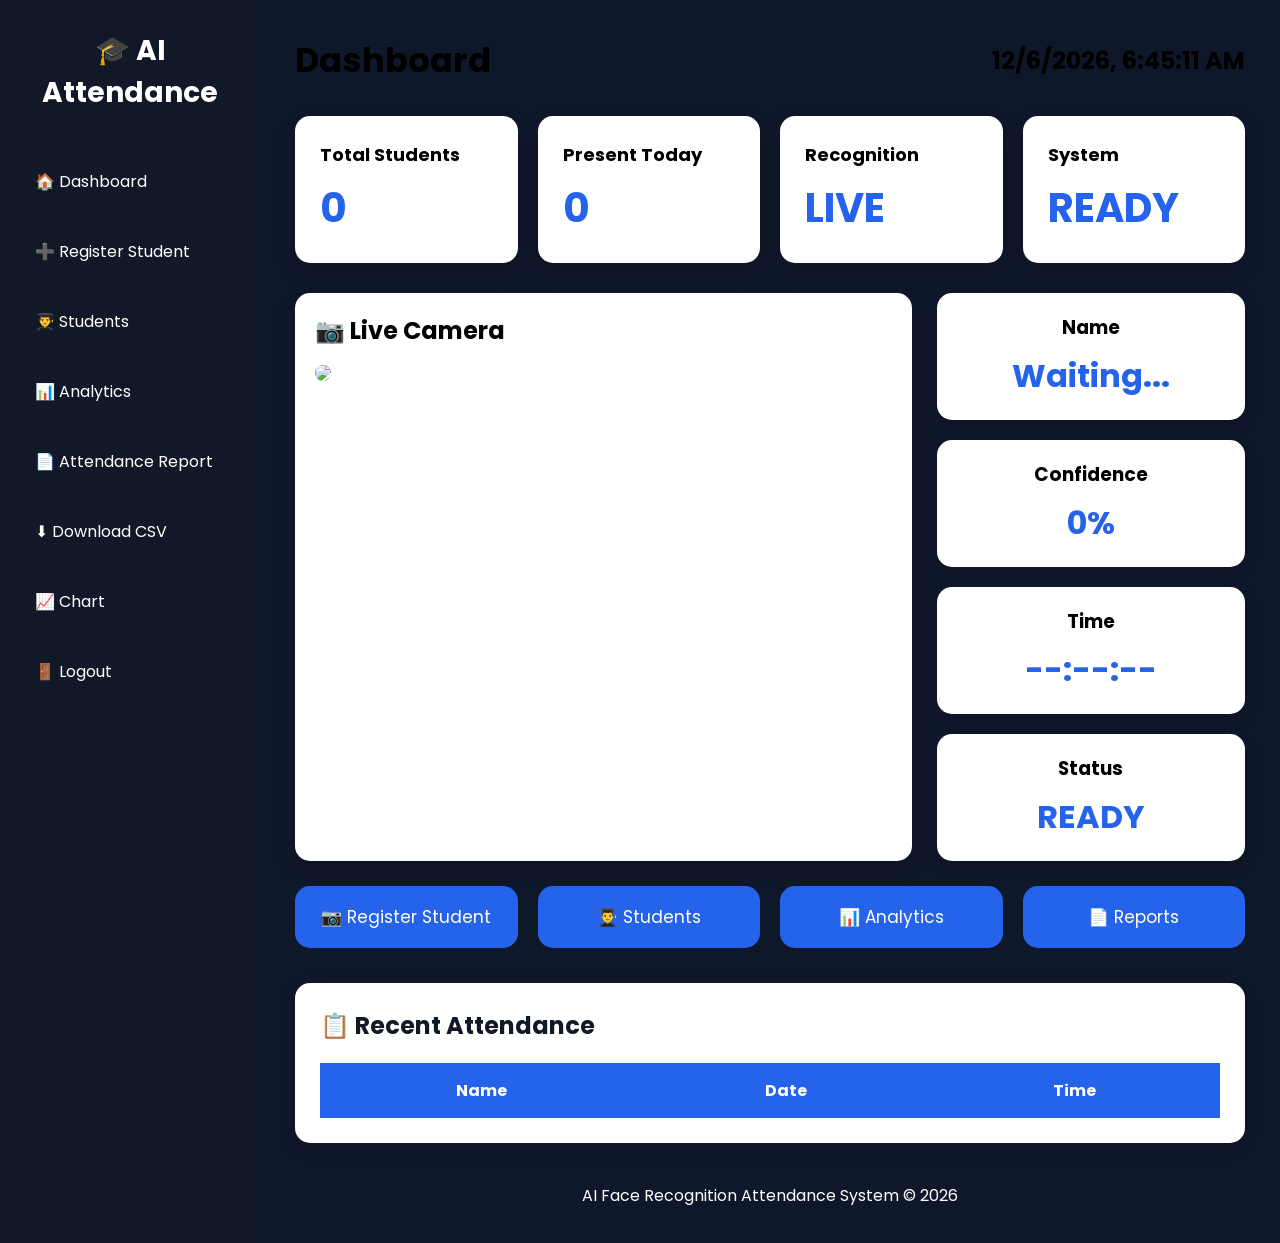
==== templates/index.html @ b84f37ec "Initial release of AI Attendance System" ====
<!DOCTYPE html>
<html lang="en">

<head>

    <meta charset="UTF-8">
    <meta name="viewport" content="width=device-width, initial-scale=1.0">

    <title>AI Attendance Dashboard</title>

    <link href="https://fonts.googleapis.com/css2?family=Poppins:wght@300;400;500;600;700&display=swap" rel="stylesheet">

    <style>

        *{
        margin:0;
        padding:0;
        box-sizing:border-box;
        font-family:Poppins,sans-serif;
        }

        body{

        background:#0f172a;
        display:flex;
        min-height:100vh;

        }

        /* Sidebar */

        .sidebar{

        width:260px;
        background:#111827;
        padding:30px 20px;
        color:white;

        }

        .logo{

        font-size:28px;
        font-weight:bold;
        text-align:center;
        margin-bottom:40px;

        }

        .menu{

        display:flex;
        flex-direction:column;
        gap:15px;

        }

        .menu a{

        text-decoration:none;
        color:white;
        padding:15px;
        border-radius:12px;
        transition:.3s;

        }

        .menu a:hover{

        background:#2563eb;

        }

        /* Main */

        .main{

        flex:1;
        padding:35px;

        }

        .header{

        display:flex;
        justify-content:space-between;
        align-items:center;
        margin-bottom:30px;

        }

        .header h1{

        font-size:34px;

        }

        .cards{

        display:grid;
        grid-template-columns:repeat(4,1fr);
        gap:20px;
        margin-bottom:30px;

        }

        .card{

        background:white;
        padding:25px;
        border-radius:15px;
        box-shadow:0 8px 20px rgba(0,0,0,.15);
        transition:.3s;
        cursor:pointer;

        }

        .card:hover{

        transform:translateY(-8px);

        }

        .card h3{

        font-size:18px;
        margin-bottom:10px;

        }

        .card h1{

        font-size:40px;
        color:#2563eb;

        }

        .camera{

        background:white;
        padding:20px;
        border-radius:15px;
        box-shadow:0 8px 20px rgba(0,0,0,.15);

        }

        .camera h2{

        margin-bottom:15px;

        }

        .camera img{

        width:100%;
        border-radius:15px;

        }

        .actions{

        margin-top:25px;

        display:grid;
        grid-template-columns:repeat(4,1fr);
        gap:20px;

        }

        .btn{

        background:#2563eb;
        padding:18px;
        border-radius:15px;
        text-align:center;
        color:white;
        text-decoration:none;
        font-size:17px;
        transition:.3s;

        }

        .btn:hover{

        background:#1d4ed8;

        }

        .footer{

        margin-top:40px;
        text-align:center;
        color:white;

        }

        .dashboard-grid{

        display:grid;

        grid-template-columns:2fr 1fr;

        gap:25px;

    margin-top:30px;

        }

        .live-panel{

        display:flex;

        flex-direction:column;

        gap:20px;

        }

        .status-card{

        background:white;

        padding:20px;

        border-radius:15px;

        text-align:center;

        box-shadow:0 5px 15px rgba(0,0,0,.15);

        }

        .status-card h3{

        margin-bottom:10px;

        }

        .status-card h1{

        font-size:32px;

        color:#2563eb;

        }

        .recent-box{

        margin-top:35px;

        background:white;

        padding:25px;

        border-radius:15px;

        box-shadow:0 5px 15px rgba(0,0,0,.15);

        }

        .recent-box h2{

        margin-bottom:20px;

        color:#111827;

        }

        table{

        width:100%;

        border-collapse:collapse;

        }

        table th
        {

            background:#2563eb;

            color:white;

            padding:15px;

        }

        table td
        {

            padding:14px;

            text-align:c>enter;

            border-bottom:1px solid #ddd;

        }

        table tr:hover
        {

            background:#f8fafc;

        }

    </style>

</head>

<body>

<div class="sidebar">

    <div class="logo">

        🎓 AI Attendance

    </div>

    <div class="menu">

        <a href="/dashboard">🏠 Dashboard</a>

        <a href="/register">➕ Register Student</a>

        <a href="/students">👨‍🎓 Students</a>

        <a href="/analytics">📊 Analytics</a>

        <a href="/report">📄 Attendance Report</a>

        <a href="/download">⬇ Download CSV</a>

        <a href="/chart">📈 Chart</a>

        <a href="/">🚪 Logout</a>

    </div>

</div>

<div class="main">

    <div class="header">

        <h1>Dashboard</h1>

        <h2 id="time"></h2>

    </div>

    <div class="cards">

        <div class="card">

            <h3>Total Students</h3>

            <h1 id="total">0</h1>

        </div>

        <div class="card">

            <h3>Present Today</h3>

            <h1 id="present">0</h1>

        </div>

        <div class="card">

            <h3>Recognition</h3>

            <h1>LIVE</h1>

        </div>

        <div class="card">

            <h3>System</h3>

            <h1>READY</h1>

        </div>

    </div>

    <div class="dashboard-grid">

        <div class="camera">

            <h2>📷 Live Camera</h2>

            <img src="/video">

        </div>

        <div class="live-panel">

            <div class="status-card">

                <h3>Name</h3>

                <h1 id="live-name">

                    Waiting...

                </h1>

            </div>

            <div class="status-card">

                <h3>Confidence</h3>

                <h1 id="live-confidence">

                    0%

                </h1>

            </div>

            <div class="status-card">

                <h3>Time</h3>

                <h1 id="live-time">

                    --:--:--

                </h1>

            </div>

            <div class="status-card">

                <h3>Status</h3>

                <h1 id="live-status">

                    READY

                </h1>

            </div>

        </div>

    </div>

    <div class="actions">

        <a class="btn" href="/register">

            📷 Register Student

        </a>

        <a class="btn" href="/students">

            👨‍🎓 Students

        </a>

        <a class="btn" href="/analytics">

            📊 Analytics

        </a>

        <a class="btn" href="/report">

            📄 Reports

        </a>

    </div>

    <div class="recent-box">

        <h2>

            📋 Recent Attendance

        </h2>

        <table id="attendanceTable">

            <thead>

            <tr>

                <th>Name</th>

                <th>Date</th>

                <th>Time</th>

            </tr>

            </thead>

            <tbody>

            </tbody>

        </table>

    </div>

    <div class="footer">

        AI Face Recognition Attendance System © 2026

    </div>

</div>

<script>

    function updateStats(){

    fetch("/stats")

    .then(res=>res.json())

    .then(data=>{

    document.getElementById("total").innerHTML=data.total;

    document.getElementById("present").innerHTML=data.present;

    });

    }

    setInterval(updateStats,2000);

    updateStats();

    function updateClock(){

    let now=new Date();

    document.getElementById("time").innerHTML=

    now.toLocaleString();

    }

    setInterval(updateClock,1000);

    updateClock();

    setInterval(function(){

    fetch("/live_data")

    .then(response=>response.json())

    .then(data=>{

    document.getElementById("live-name").innerHTML=data.name;

    document.getElementById("live-confidence").innerHTML=data.confidence;

    document.getElementById("live-time").innerHTML=data.time;

    document.getElementById("live-status").innerHTML=data.status;

    });

    },500);

    function loadAttendance(){

    fetch("/recent_attendance")

    .then(response=>response.json())

    .then(data=>{

    let body=document.querySelector("#attendanceTable tbody");

    body.innerHTML="";

    data.forEach(function(student){

    body.innerHTML+=`

    <tr>

    <td>${student.Name}</td>

    <td>${student.Date}</td>

    <td>${student.Time}</td>

    </tr>

    `;

    });

    });

    }

    setInterval(loadAttendance,1000);

    loadAttendance();

</script>

</body>

</html>
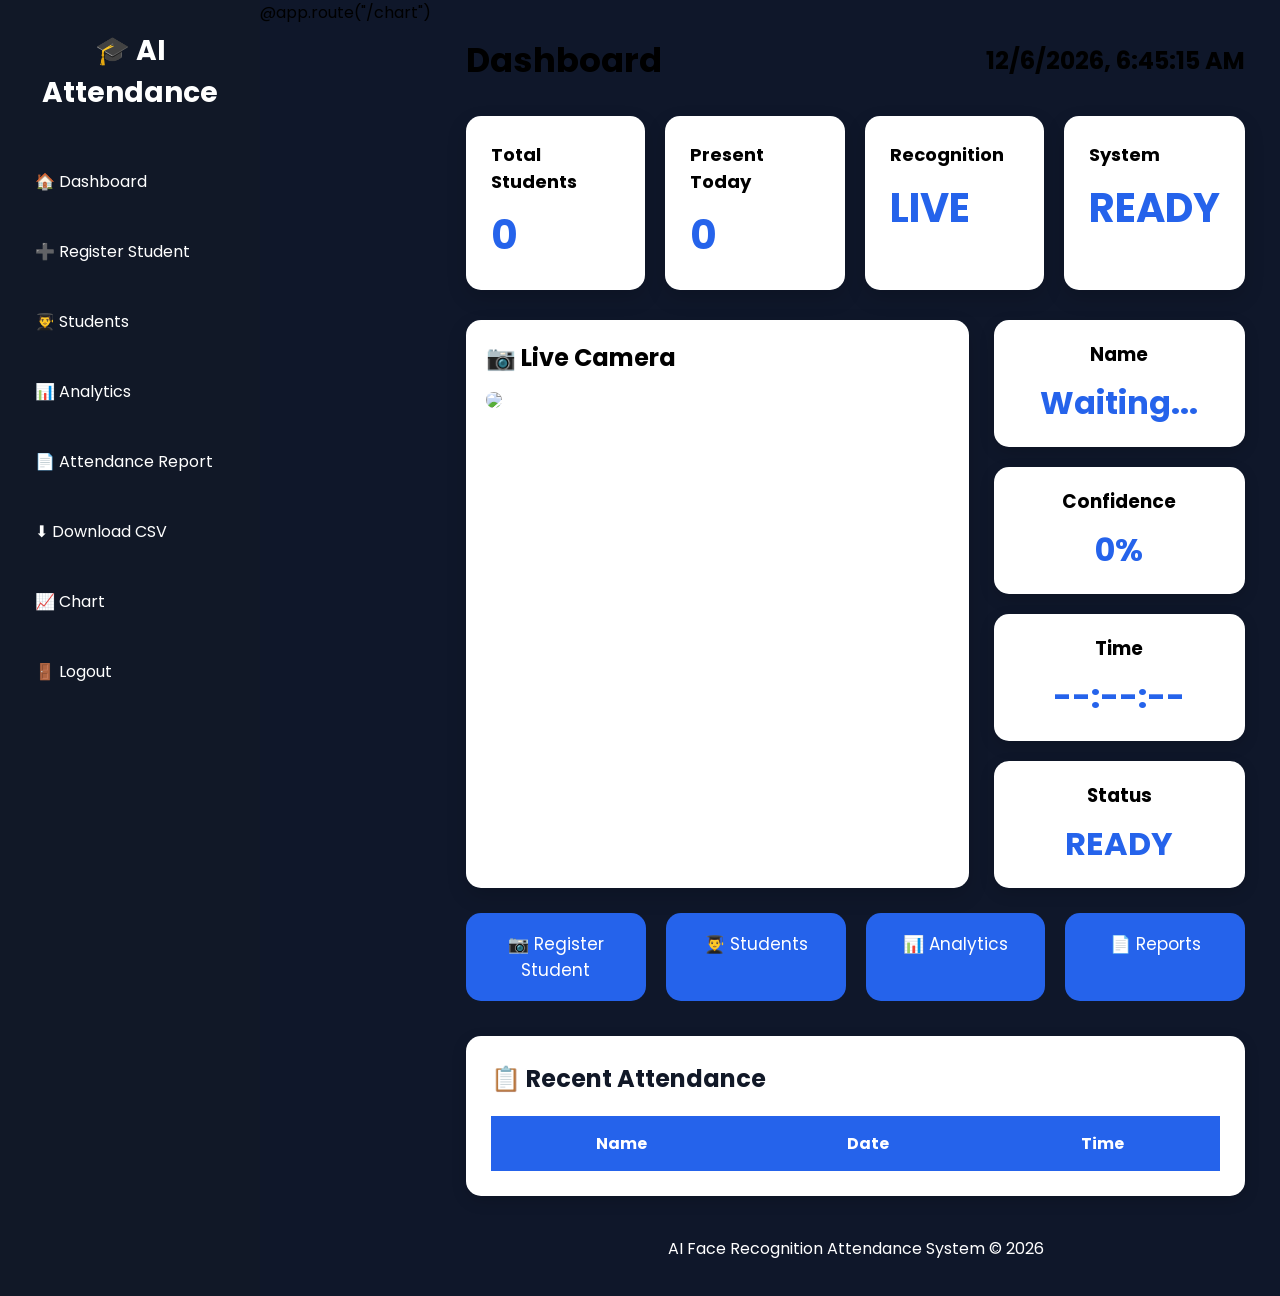
==== commit eaf59e73: "Updated project features and UI" ====
--- a/templates/index.html
+++ b/templates/index.html
@@ -337,186 +337,186 @@
 
     </div>
 
+</div>@app.route("/chart")
+
+<div class="main">
+
+    <div class="header">
+
+        <h1>Dashboard</h1>
+
+        <h2 id="time"></h2>
+
+    </div>
+
+    <div class="cards">
+
+        <div class="card">
+
+            <h3>Total Students</h3>
+
+            <h1 id="total">0</h1>
+
+        </div>
+
+        <div class="card">
+
+            <h3>Present Today</h3>
+
+            <h1 id="present">0</h1>
+
+        </div>
+
+        <div class="card">
+
+            <h3>Recognition</h3>
+
+            <h1>LIVE</h1>
+
+        </div>
+
+        <div class="card">
+
+            <h3>System</h3>
+
+            <h1>READY</h1>
+
+        </div>
+
+    </div>
+
+    <div class="dashboard-grid">
+
+        <div class="camera">
+
+            <h2>📷 Live Camera</h2>
+
+            <img src="/video">
+
+        </div>
+
+        <div class="live-panel">
+
+            <div class="status-card">
+
+                <h3>Name</h3>
+
+                <h1 id="live-name">
+
+                    Waiting...
+
+                </h1>
+
+            </div>
+
+            <div class="status-card">
+
+                <h3>Confidence</h3>
+
+                <h1 id="live-confidence">
+
+                    0%
+
+                </h1>
+
+            </div>
+
+            <div class="status-card">
+
+                <h3>Time</h3>
+
+                <h1 id="live-time">
+
+                    --:--:--
+
+                </h1>
+
+            </div>
+
+            <div class="status-card">
+
+                <h3>Status</h3>
+
+                <h1 id="live-status">
+
+                    READY
+
+                </h1>
+
+            </div>
+
+        </div>
+
+    </div>
+
+    <div class="actions">
+
+        <a class="btn" href="/register">
+
+            📷 Register Student
+
+        </a>
+
+        <a class="btn" href="/students">
+
+            👨‍🎓 Students
+
+        </a>
+
+        <a class="btn" href="/analytics">
+
+            📊 Analytics
+
+        </a>
+
+        <a class="btn" href="/report">
+
+            📄 Reports
+
+        </a>
+
+    </div>
+
+    <div class="recent-box">
+
+        <h2>
+
+            📋 Recent Attendance
+
+        </h2>
+
+        <table id="attendanceTable">
+
+            <thead>
+
+            <tr>
+
+                <th>Name</th>
+
+                <th>Date</th>
+
+                <th>Time</th>
+
+            </tr>
+
+            </thead>
+
+            <tbody>
+
+            </tbody>
+
+        </table>
+
+    </div>
+
+    <div class="footer">
+
+        AI Face Recognition Attendance System © 2026
+
+    </div>
+
 </div>
 
-<div class="main">
-
-    <div class="header">
-
-        <h1>Dashboard</h1>
-
-        <h2 id="time"></h2>
-
-    </div>
-
-    <div class="cards">
-
-        <div class="card">
-
-            <h3>Total Students</h3>
-
-            <h1 id="total">0</h1>
-
-        </div>
-
-        <div class="card">
-
-            <h3>Present Today</h3>
-
-            <h1 id="present">0</h1>
-
-        </div>
-
-        <div class="card">
-
-            <h3>Recognition</h3>
-
-            <h1>LIVE</h1>
-
-        </div>
-
-        <div class="card">
-
-            <h3>System</h3>
-
-            <h1>READY</h1>
-
-        </div>
-
-    </div>
-
-    <div class="dashboard-grid">
-
-        <div class="camera">
-
-            <h2>📷 Live Camera</h2>
-
-            <img src="/video">
-
-        </div>
-
-        <div class="live-panel">
-
-            <div class="status-card">
-
-                <h3>Name</h3>
-
-                <h1 id="live-name">
-
-                    Waiting...
-
-                </h1>
-
-            </div>
-
-            <div class="status-card">
-
-                <h3>Confidence</h3>
-
-                <h1 id="live-confidence">
-
-                    0%
-
-                </h1>
-
-            </div>
-
-            <div class="status-card">
-
-                <h3>Time</h3>
-
-                <h1 id="live-time">
-
-                    --:--:--
-
-                </h1>
-
-            </div>
-
-            <div class="status-card">
-
-                <h3>Status</h3>
-
-                <h1 id="live-status">
-
-                    READY
-
-                </h1>
-
-            </div>
-
-        </div>
-
-    </div>
-
-    <div class="actions">
-
-        <a class="btn" href="/register">
-
-            📷 Register Student
-
-        </a>
-
-        <a class="btn" href="/students">
-
-            👨‍🎓 Students
-
-        </a>
-
-        <a class="btn" href="/analytics">
-
-            📊 Analytics
-
-        </a>
-
-        <a class="btn" href="/report">
-
-            📄 Reports
-
-        </a>
-
-    </div>
-
-    <div class="recent-box">
-
-        <h2>
-
-            📋 Recent Attendance
-
-        </h2>
-
-        <table id="attendanceTable">
-
-            <thead>
-
-            <tr>
-
-                <th>Name</th>
-
-                <th>Date</th>
-
-                <th>Time</th>
-
-            </tr>
-
-            </thead>
-
-            <tbody>
-
-            </tbody>
-
-        </table>
-
-    </div>
-
-    <div class="footer">
-
-        AI Face Recognition Attendance System © 2026
-
-    </div>
-
-</div>
-
 <script>
 
     function updateStats(){
